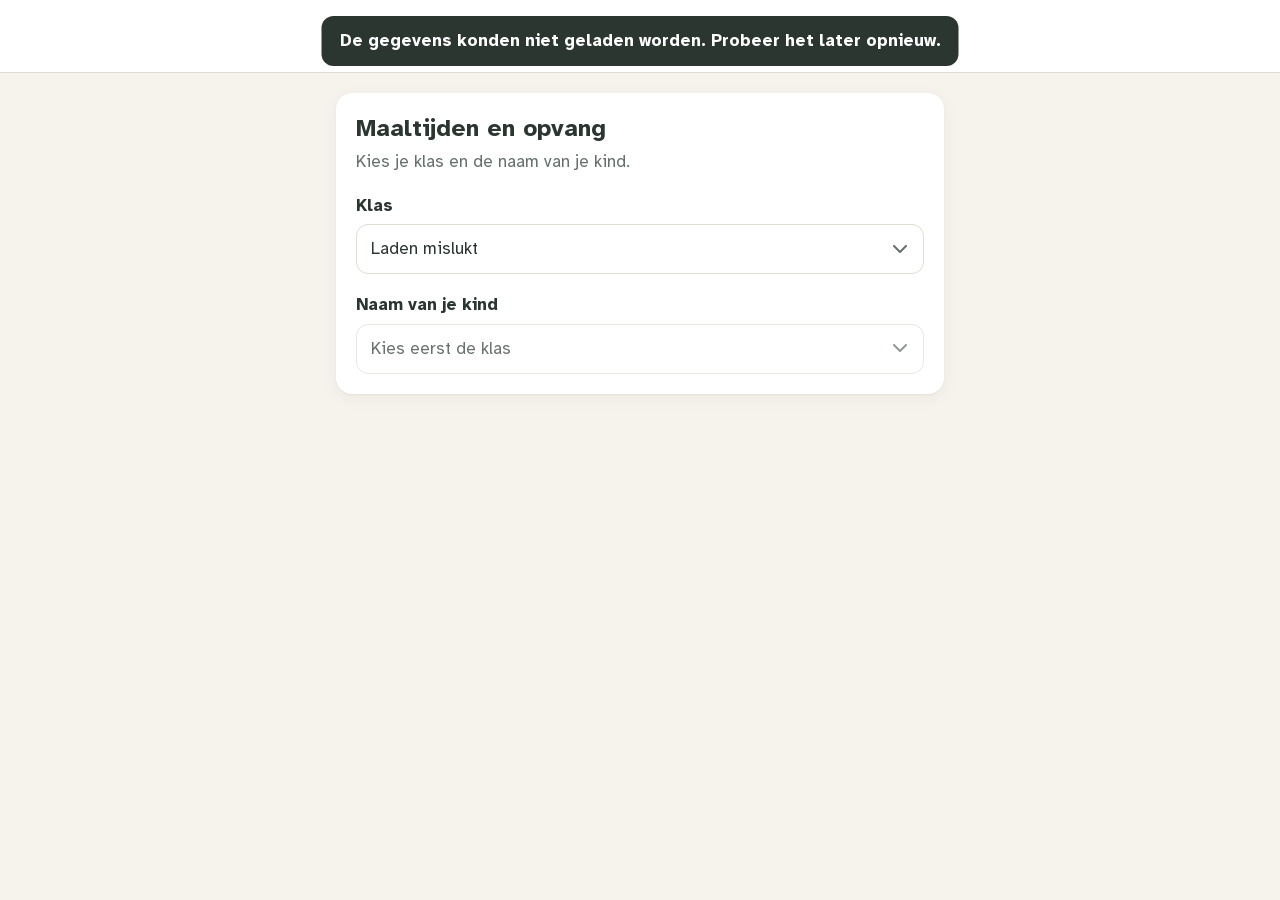
==== index.html @ b8427800 "Uitleg onder de achternaamcontrole: waarom ouders de achternaam opnieuw typen Co-Authored-By: Claude" ====
<!doctype html>
<html lang="nl-BE">
<head>
  <meta charset="utf-8">
  <meta name="viewport" content="width=device-width, initial-scale=1, viewport-fit=cover">
  <meta name="robots" content="noindex, nofollow">
  <meta name="theme-color" content="#ffffff">
  <title>Konijnenklas: maaltijden en opvang</title>
  <link rel="icon" href="img/konijn.svg" type="image/svg+xml">
  <link rel="apple-touch-icon" href="img/icoon-180.png">
  <link rel="preload" href="fonts/atkinson-400.woff2" as="font" type="font/woff2" crossorigin>
  <link rel="preload" href="fonts/atkinson-700.woff2" as="font" type="font/woff2" crossorigin>
  <link rel="stylesheet" href="css/stijl.css">
  <script src="js/vendor/supabase.js" defer></script>
  <script type="module" src="js/ouder.js"></script>
</head>
<body>
  <div class="demo-band" id="demoBand" hidden>Demo: niets wordt echt verstuurd</div>
  <header class="kop">
    <div class="kop-binnen">
      <img class="logo" src="img/konijn.svg" alt="">
      <div>
        <div class="kop-titel" id="klasTitel">Konijnenklas</div>
        <div class="kop-sub" id="schoolTitel">Maaltijden en opvang</div>
      </div>
    </div>
  </header>

  <main class="inhoud">
    <section class="kaart start" id="start">
      <h1>Maaltijden en opvang</h1>
      <p class="uitleg">Kies je klas en de naam van je kind.</p>

      <label for="klas">Klas</label>
      <select id="klas"><option value="">Even geduld…</option></select>

      <label for="kind">Naam van je kind</label>
      <select id="kind" disabled><option value="">Kies eerst de klas</option></select>

      <form id="controle" hidden>
        <label for="achternaam">Typ ter controle de achternaam van je kind</label>
        <p class="hulp" id="achternaamHulp">Zo zijn we zeker dat niemand per vergissing voor een ander kind invult. Hoofdletters maken niet uit.</p>
        <input type="text" id="achternaam" aria-describedby="achternaamHulp" autocomplete="off" autocapitalize="words" spellcheck="false" enterkeyhint="go">
        <p class="fout" id="startFout" role="alert"></p>
        <button class="knop hoofd breed" type="submit" id="verder">Verder</button>
      </form>
    </section>

    <section id="werk" hidden>
      <div class="kind-balk">
        <div>
          <div class="klein">Je vult in voor</div>
          <h1 id="kindNaam"></h1>
        </div>
        <button class="link" type="button" id="anderKind">Ander kind</button>
      </div>

      <div class="tabs" role="tablist">
        <button class="tab" role="tab" id="tabMaaltijden" aria-controls="paneelMaaltijden" aria-selected="true">Maaltijden</button>
        <button class="tab" role="tab" id="tabOpvang" aria-controls="paneelOpvang" aria-selected="false">Opvang</button>
      </div>

      <div class="paneel" id="paneelMaaltijden" role="tabpanel" aria-labelledby="tabMaaltijden"></div>
      <div class="paneel" id="paneelOpvang" role="tabpanel" aria-labelledby="tabOpvang" hidden></div>
    </section>
  </main>

  <dialog id="bevestig">
    <form method="dialog">
      <h2 id="bevestigTitel"></h2>
      <div id="bevestigTekst"></div>
      <div class="dialoog-knoppen">
        <button class="knop" value="nee">Annuleren</button>
        <button class="knop hoofd" value="ja">Versturen</button>
      </div>
    </form>
  </dialog>
  <div class="toast" id="toast" role="status" aria-live="polite"></div>
</body>
</html>
---- css/stijl.css ----
/* Konijnenklas: gedeelde stijl voor de ouder- en de leerkrachtensite. Mobiel eerst. */

@font-face {
  font-family: 'Atkinson Hyperlegible';
  src: url('../fonts/atkinson-400.woff2') format('woff2');
  font-weight: 400;
  font-display: swap;
}
@font-face {
  font-family: 'Atkinson Hyperlegible';
  src: url('../fonts/atkinson-700.woff2') format('woff2');
  font-weight: 700;
  font-display: swap;
}

:root {
  color-scheme: light;
  --achtergrond: #f6f3ed;
  --kaart: #ffffff;
  --tekst: #2c3631;
  --zacht: #66706a;
  --lijn: #e2ddd3;
  --accent: #557a63;
  --accent-donker: #3f5f4b;
  --accent-zacht: #e4ece5;
  --uit: #efece6;
  --uit-tekst: #b6b0a6;
  --warm: #c4825a;
  --warm-zacht: #f6e7dd;
  --warm-tekst: #7a4a2c;
  --vegi: #6f9152;
  --vegi-zacht: #e6eedd;
  --vegi-tekst: #44602f;
  --boter: #b8963f;
  --boter-zacht: #f4ecd4;
  --boter-tekst: #6e5719;
  --maan: #5f6b9c;
  --fout: #a8473b;
  --straal: 16px;
  --schaduw: 0 1px 2px rgba(44, 54, 49, .06), 0 4px 16px rgba(44, 54, 49, .05);
}

* { box-sizing: border-box; }
html { -webkit-text-size-adjust: 100%; }
body {
  margin: 0;
  background: var(--achtergrond);
  color: var(--tekst);
  font: 17px/1.5 'Atkinson Hyperlegible', system-ui, -apple-system, sans-serif;
  -webkit-font-smoothing: antialiased;
}
[hidden] { display: none !important; }
h1, h2, h3 { line-height: 1.25; margin: 0; }
h1 { font-size: 24px; }
h2 { font-size: 19px; }
p { margin: 0; }
button, input, select { font: inherit; color: inherit; }

/* Kop */
.kop { background: var(--kaart); border-bottom: 1px solid var(--lijn); }
.kop-binnen {
  max-width: 640px; margin: 0 auto; padding: 12px 16px;
  display: flex; align-items: center; gap: 12px;
}
.logo { width: 40px; height: 40px; color: var(--accent); flex: none; }
.kop-titel { font-weight: 700; font-size: 18px; }
.kop-sub { color: var(--zacht); font-size: 14px; }
.kop-rechts { margin-left: auto; }

.inhoud { max-width: 640px; margin: 0 auto; padding: 20px 16px 32px; }
.kaart {
  background: var(--kaart); border-radius: var(--straal); box-shadow: var(--schaduw);
  padding: 20px;
}
.kaart + .kaart { margin-top: 16px; }
.uitleg { color: var(--zacht); margin-top: 6px; }
.klein { color: var(--zacht); font-size: 14px; }

/* Formulieren */
label { display: block; font-weight: 700; margin: 18px 0 6px; }
input[type=text], input[type=password], input[type=date], select {
  width: 100%; min-height: 50px; padding: 10px 14px;
  border: 1.5px solid var(--lijn); border-radius: 12px; background: var(--kaart);
  font-size: 17px;
}
select {
  appearance: none;
  background-image: url("data:image/svg+xml,%3Csvg xmlns='http://www.w3.org/2000/svg' width='14' height='9' fill='none' stroke='%2366706a' stroke-width='2' stroke-linecap='round' stroke-linejoin='round'%3E%3Cpath d='M1 1l6 6 6-6'/%3E%3C/svg%3E");
  background-repeat: no-repeat; background-position: right 16px center; padding-right: 40px;
}
input:focus-visible, select:focus-visible, button:focus-visible {
  outline: 3px solid color-mix(in srgb, var(--accent) 45%, transparent); outline-offset: 2px;
}
.hulp { color: var(--zacht); font-size: 15px; margin: -2px 0 8px; }
.fout { color: var(--fout); font-weight: 700; margin-top: 10px; min-height: 0; }
.fout:empty { display: none; }

.knop {
  display: inline-flex; align-items: center; justify-content: center; gap: 8px;
  min-height: 50px; padding: 10px 18px; border-radius: 12px; cursor: pointer;
  border: 1.5px solid var(--lijn); background: var(--kaart); font-weight: 700;
  text-align: center;
}
.knop.hoofd { background: var(--accent); border-color: var(--accent); color: #fff; }
.knop.hoofd:active { background: var(--accent-donker); }
.knop.breed { width: 100%; }
.knop:disabled { opacity: .45; cursor: default; }
.knop.klein-knop { min-height: 40px; padding: 6px 12px; font-size: 15px; border-radius: 10px; }
.link {
  background: none; border: 0; padding: 4px 0; cursor: pointer;
  color: var(--accent-donker); font-weight: 700; text-decoration: underline; text-underline-offset: 3px;
}
.start .knop.hoofd { margin-top: 20px; }

/* Kind en tabbladen */
.kind-balk { display: flex; align-items: flex-end; justify-content: space-between; gap: 12px; margin-bottom: 16px; }
.tabs {
  display: grid; grid-template-columns: 1fr 1fr; gap: 4px; padding: 4px;
  background: var(--uit); border-radius: 14px; margin-bottom: 16px;
}
.tab {
  min-height: 46px; border: 0; border-radius: 11px; background: transparent; cursor: pointer;
  font-weight: 700; color: var(--zacht);
}
.tab[aria-selected=true] { background: var(--kaart); color: var(--tekst); box-shadow: var(--schaduw); }

/* Maandkiezer */
.maanden {
  display: flex; gap: 6px; overflow-x: auto; padding: 2px 2px 8px; margin: 0 -2px;
  scrollbar-width: none;
}
.maanden::-webkit-scrollbar { display: none; }
.maand {
  flex: none; min-width: 54px; min-height: 52px; padding: 4px 8px; border-radius: 12px; cursor: pointer;
  border: 1.5px solid var(--lijn); background: var(--kaart); line-height: 1.1;
  display: flex; flex-direction: column; align-items: center; justify-content: center; gap: 3px;
}
.maand b { font-size: 15px; }
.maand small { font-size: 11px; color: var(--zacht); }
.maand.actief { border-color: var(--accent); background: var(--accent-zacht); }
.maand.vast b { color: var(--uit-tekst); }
.maand-stip { width: 6px; height: 6px; border-radius: 50%; background: transparent; }
.maand.gewijzigd .maand-stip { background: var(--warm); }
.maand.ingevuld .maand-stip { background: var(--accent); }

.maand-kop { margin: 14px 0 4px; }
.maand-kop .status { margin-top: 2px; }
.maand-kop h2 { text-transform: capitalize; }
.status { font-size: 15px; color: var(--zacht); }
.status.slot { color: var(--fout); font-weight: 700; }

/* Opties boven de kalender */
.opties { margin: 14px 0 16px; padding: 14px; border-radius: 14px; background: var(--achtergrond); }
.segment {
  display: grid; grid-auto-flow: column; grid-auto-columns: 1fr; gap: 4px; padding: 4px;
  border-radius: 12px; background: var(--uit); margin-bottom: 12px;
}
.segment button {
  min-height: 40px; border: 0; border-radius: 9px; background: transparent; cursor: pointer;
  font-size: 15px; font-weight: 700; color: var(--zacht); padding: 4px 6px;
}
.segment button[aria-pressed=true] { background: var(--kaart); color: var(--tekst); box-shadow: var(--schaduw); }
.opties-uitleg { font-size: 15px; color: var(--zacht); margin-bottom: 10px; }
.keuzes { display: grid; grid-template-columns: 1fr 1fr; gap: 8px; }
.keuze {
  min-height: 48px; padding: 6px 10px; border-radius: 12px; cursor: pointer; text-align: left;
  border: 1.5px solid var(--lijn); background: var(--kaart); font-size: 15px; font-weight: 700;
  display: flex; align-items: center; gap: 8px;
}
.keuze:disabled { opacity: .45; cursor: default; }
.bol {
  flex: none; position: relative; width: 22px; height: 22px; border-radius: 50%;
  display: grid; place-items: center; font-size: 11px; font-weight: 700; border: 1.5px solid;
}
.bol.m-warm { background: var(--warm-zacht); border-color: var(--warm); color: var(--warm-tekst); }
.bol.m-vegi { background: var(--vegi-zacht); border-color: var(--vegi); color: var(--vegi-tekst); }
.bol.m-boterhammen { background: var(--boter-zacht); border-color: var(--boter); color: var(--boter-tekst); }
.bol .dag-maan { width: 13px; height: 13px; top: -5px; left: -6px; }
.bol .dag-maan svg { width: 9px; height: 9px; }
.vaste-dagen { display: grid; gap: 8px; margin-bottom: 12px; }
.vaste-dag { display: grid; grid-template-columns: 96px 1fr; align-items: center; gap: 10px; }
.vaste-dag span { font-weight: 700; }
.vaste-dag select { min-height: 44px; font-size: 15px; }
.opties-rij { display: flex; flex-wrap: wrap; gap: 8px; margin-top: 10px; }
.opties-rij .knop { flex: 1 1 auto; }
.weekdagen { display: flex; flex-wrap: wrap; gap: 8px; margin-bottom: 4px; }
.vinkje {
  display: inline-flex; align-items: center; gap: 8px; margin: 0; padding: 8px 12px; min-height: 44px;
  border: 1.5px solid var(--lijn); border-radius: 12px; background: var(--kaart); font-weight: 700; cursor: pointer;
}
.vinkje input { width: 20px; height: 20px; accent-color: var(--accent); margin: 0; }
.weken { display: grid; gap: 8px; }
.week {
  display: flex; align-items: center; justify-content: space-between; gap: 8px;
  min-height: 48px; padding: 6px 12px; border-radius: 12px; cursor: pointer;
  border: 1.5px solid var(--lijn); background: var(--kaart); font-weight: 700; text-align: left;
}
.week.aan { border-color: var(--accent); background: var(--accent-zacht); }
.week small { color: var(--zacht); font-weight: 400; font-size: 14px; }

/* Kalender */
.kalender { display: grid; grid-template-columns: repeat(7, minmax(0, 1fr)); gap: 4px 2px; }
.kalender-kop {
  text-align: center; font-size: 13px; font-weight: 700; color: var(--zacht);
  text-transform: uppercase; letter-spacing: .04em; padding-bottom: 4px;
}
.kalender-kop.weekend { color: var(--uit-tekst); }
.dag {
  appearance: none; border: 0; background: none; padding: 4px 0 0; margin: 0; cursor: pointer;
  display: flex; flex-direction: column; align-items: center; gap: 3px; min-height: 64px;
  -webkit-tap-highlight-color: transparent;
}
.dag-cirkel {
  position: relative; width: 40px; height: 40px; border-radius: 50%;
  display: grid; place-items: center; font-weight: 700; font-size: 16px;
  border: 1.5px solid var(--lijn); background: var(--kaart);
  transition: background-color .12s, border-color .12s;
}
.dag-label { font-size: 11px; line-height: 14px; min-height: 14px; font-weight: 700; color: var(--zacht); }
.dag.uit { cursor: default; }
.dag.uit .dag-cirkel { background: var(--uit); border-color: transparent; color: var(--uit-tekst); }
.dag.vrij .dag-label { color: var(--uit-tekst); }
.dag.m-warm .dag-cirkel { background: var(--warm-zacht); border-color: var(--warm); color: var(--warm-tekst); }
.dag.m-vegi .dag-cirkel { background: var(--vegi-zacht); border-color: var(--vegi); color: var(--vegi-tekst); }
.dag.m-boterhammen .dag-cirkel { background: var(--boter-zacht); border-color: var(--boter); color: var(--boter-tekst); }
.dag.m-warm .dag-label { color: var(--warm-tekst); }
.dag.m-vegi .dag-label { color: var(--vegi-tekst); }
.dag.m-boterhammen .dag-label { color: var(--boter-tekst); }
.dag.o-aan .dag-cirkel { background: var(--accent); border-color: var(--accent); color: #fff; }
.dag.o-aan .dag-label { color: var(--accent-donker); }
.dag.uit:is(.m-warm, .m-vegi, .m-boterhammen, .o-aan) .dag-cirkel { opacity: .5; }
.dag.vandaag .dag-cirkel { box-shadow: 0 0 0 2px var(--kaart), 0 0 0 4px var(--tekst); }
.dag.vandaag .dag-label { color: var(--tekst); }
.dag.gekozen .dag-cirkel { outline: 3px solid var(--accent-donker); outline-offset: 2px; }
.dag.gekozen .dag-cirkel::after {
  content: ''; position: absolute; right: -6px; bottom: -6px; width: 17px; height: 17px; border-radius: 50%;
  background: var(--accent-donker) url("data:image/svg+xml,%3Csvg xmlns='http://www.w3.org/2000/svg' viewBox='0 0 12 12' fill='none' stroke='white' stroke-width='2' stroke-linecap='round' stroke-linejoin='round'%3E%3Cpath d='M2.5 6.2l2.3 2.3 4.7-4.9'/%3E%3C/svg%3E") center / 11px no-repeat;
}
.dag-maan {
  position: absolute; top: -6px; left: -6px; width: 18px; height: 18px; border-radius: 50%;
  display: grid; place-items: center; background: var(--kaart); color: var(--maan);
  box-shadow: 0 0 0 1.5px var(--lijn);
}
.dag-maan svg { width: 12px; height: 12px; display: block; }
.paneel.vast .kalender { filter: grayscale(.4); }

.legende {
  display: flex; flex-wrap: wrap; gap: 8px 16px; margin-top: 16px; font-size: 14px; color: var(--zacht);
}
.legende span { display: inline-flex; align-items: center; gap: 6px; }
.legende .bol { width: 18px; height: 18px; font-size: 10px; }
.legende .legende-maan { border: 0; }
.legende .legende-maan .dag-maan { position: static; width: 18px; height: 18px; }
.legende .bol.uit { background: var(--uit); border-color: transparent; }
.legende .bol.o-aan { background: var(--accent); border-color: var(--accent); }
.vrije-lijst { margin: 12px 0 0; padding: 0; list-style: none; font-size: 14px; color: var(--zacht); }
.vrije-lijst li + li { margin-top: 2px; }

/* Verstuurbalk */
.verstuur-balk {
  position: sticky; bottom: 0; z-index: 5; margin: 20px -16px 0;
  padding: 14px 16px calc(14px + env(safe-area-inset-bottom));
  background: color-mix(in srgb, var(--achtergrond) 94%, transparent);
  backdrop-filter: blur(8px); -webkit-backdrop-filter: blur(8px);
  border-top: 1px solid var(--lijn);
}
.verstuur-status { font-size: 14px; color: var(--zacht); margin-bottom: 8px; text-align: center; }
.verstuur-status.open { color: var(--warm-tekst); font-weight: 700; }

/* Dialoog en toast */
dialog {
  border: 0; border-radius: 20px; padding: 24px; width: min(440px, calc(100vw - 32px));
  box-shadow: 0 20px 60px rgba(0, 0, 0, .2); color: var(--tekst);
}
dialog::backdrop { background: rgba(44, 54, 49, .45); }
dialog h2 { margin-bottom: 12px; }
dialog p + p, dialog ul + p { margin-top: 10px; }
dialog ul { margin: 10px 0 0; padding-left: 20px; }
.dialoog-knoppen { display: grid; grid-template-columns: 1fr 1fr; gap: 10px; margin-top: 22px; }

.toast {
  position: fixed; left: 50%; top: calc(16px + env(safe-area-inset-top)); z-index: 20;
  transform: translate(-50%, -20px); opacity: 0; pointer-events: none;
  background: var(--tekst); color: #fff; padding: 12px 18px; border-radius: 12px; font-weight: 700;
  width: max-content; max-width: calc(100vw - 32px); text-align: center;
  transition: opacity .2s, transform .2s;
}
.toast.zichtbaar { opacity: 1; transform: translate(-50%, 0); }

.laden { color: var(--zacht); text-align: center; padding: 32px 0; }
.demo-band {
  background: var(--boter-zacht); color: var(--boter-tekst); font-size: 14px; font-weight: 700;
  text-align: center; padding: 6px 16px;
}

/* Leerkracht */
.nav {
  display: flex; gap: 4px; overflow-x: auto; padding: 4px; margin-bottom: 16px;
  background: var(--uit); border-radius: 14px; scrollbar-width: none;
}
.nav::-webkit-scrollbar { display: none; }
.nav .tab { flex: 1 1 auto; padding: 0 8px; font-size: 14px; white-space: nowrap; }
@media (min-width: 420px) { .nav .tab { font-size: 16px; padding: 0 12px; } }
.lijst { list-style: none; margin: 0; padding: 0; }
.lijst li { border-top: 1px solid var(--lijn); }
.lijst li:first-child { border-top: 0; }
.rij {
  width: 100%; display: flex; align-items: center; justify-content: space-between; gap: 12px;
  min-height: 56px; padding: 8px 0; background: none; border: 0; text-align: left; cursor: pointer;
}
.rij b { display: block; }
.rij small { color: var(--zacht); font-size: 14px; }
.rij-pijl { color: var(--zacht); flex: none; }
.zoek { margin-bottom: 8px; }
.formulier-rij { display: grid; grid-template-columns: 1fr 1fr; gap: 10px; }
.formulier-rij label { margin-top: 12px; }
.inzending { padding: 10px 0; border-top: 1px solid var(--lijn); }
.inzending:first-child { border-top: 0; }
.inzending small { display: block; color: var(--zacht); font-size: 13px; }
.label-soort {
  display: inline-block; font-size: 12px; font-weight: 700; border-radius: 6px; padding: 1px 6px; margin-right: 6px;
  background: var(--accent-zacht); color: var(--accent-donker);
}
.label-soort.maaltijden { background: var(--warm-zacht); color: var(--warm-tekst); }
.terug { margin-bottom: 12px; }
.fiche-kalenders { display: grid; gap: 24px; margin-top: 12px; }
.fiche-kalenders h3 { margin-bottom: 10px; font-size: 17px; }
.vrije-dag { display: flex; align-items: center; justify-content: space-between; gap: 12px; padding: 8px 0; border-top: 1px solid var(--lijn); }
.vrije-dag:first-child { border-top: 0; }
.vrije-dag small { display: block; color: var(--zacht); font-size: 14px; }
.officieel { color: var(--zacht); font-size: 13px; }

@media (min-width: 520px) {
  .dag-cirkel { width: 46px; height: 46px; font-size: 17px; }
  .dag { min-height: 72px; }
  .keuzes { grid-template-columns: 1fr 1fr 1fr; }
}
@media (prefers-reduced-motion: reduce) {
  * { transition: none !important; }
}
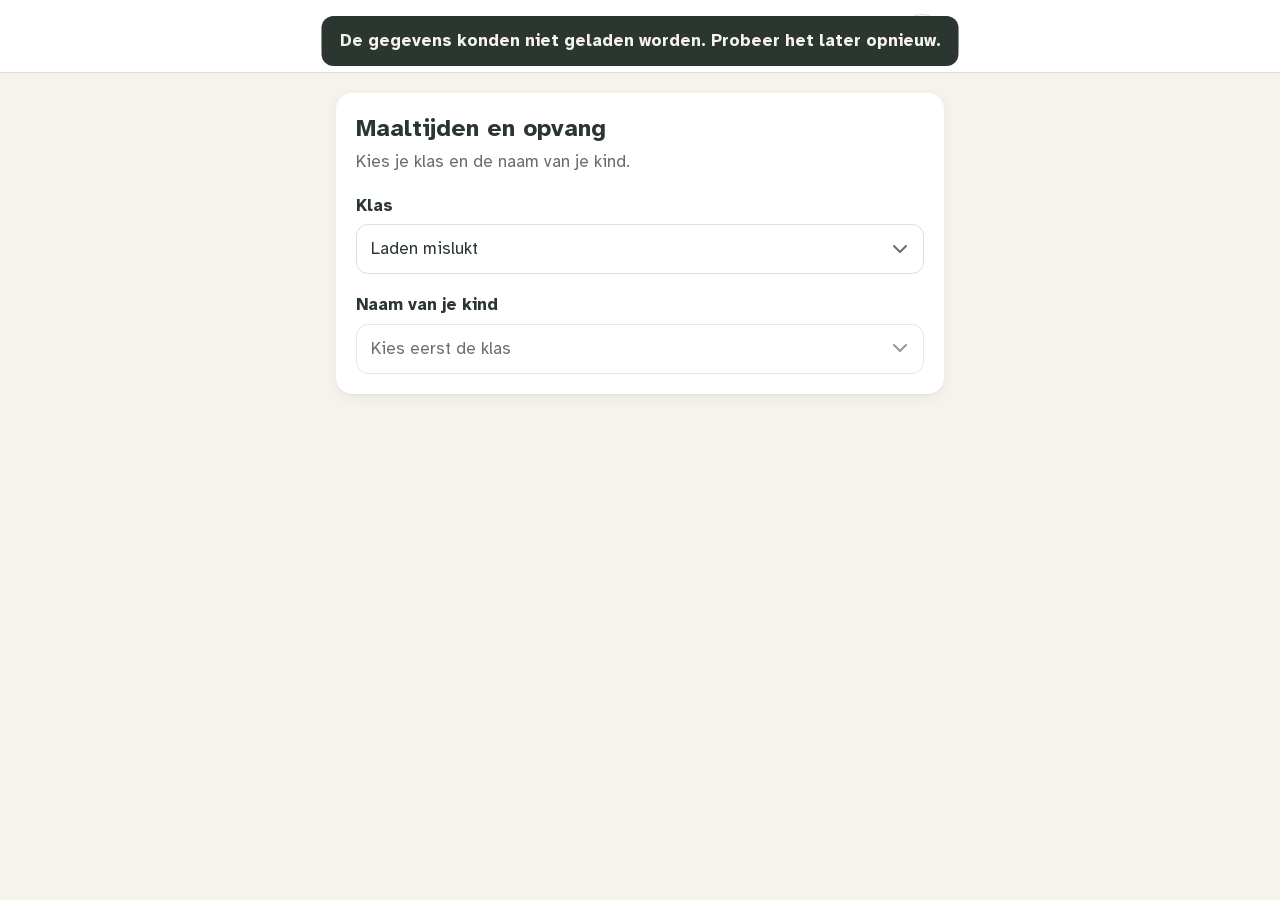
==== commit 91e57f19: "Lichte en donkere modus, bewaard in een cookie op het toestel Knop rechtsboven op de ouder- en leerk" ====
--- a/index.html
+++ b/index.html
@@ -10,6 +10,7 @@
   <link rel="apple-touch-icon" href="img/icoon-180.png">
   <link rel="preload" href="fonts/atkinson-400.woff2" as="font" type="font/woff2" crossorigin>
   <link rel="preload" href="fonts/atkinson-700.woff2" as="font" type="font/woff2" crossorigin>
+  <script>document.documentElement.dataset.thema = /(?:^|; )thema=donker/.test(document.cookie) ? 'donker' : 'licht';</script>
   <link rel="stylesheet" href="css/stijl.css">
   <script src="js/vendor/supabase.js" defer></script>
   <script type="module" src="js/ouder.js"></script>
@@ -23,6 +24,7 @@
         <div class="kop-titel" id="klasTitel">Konijnenklas</div>
         <div class="kop-sub" id="schoolTitel">Maaltijden en opvang</div>
       </div>
+      <div class="kop-rechts"><button class="thema-knop" type="button" id="themaKnop"></button></div>
     </div>
   </header>
 
--- a/css/stijl.css
+++ b/css/stijl.css
@@ -40,6 +40,37 @@
   --schaduw: 0 1px 2px rgba(44, 54, 49, .06), 0 4px 16px rgba(44, 54, 49, .05);
 }
 
+/* Donkere modus: dezelfde rustige kleuren, gedempt */
+:root[data-thema=donker] {
+  color-scheme: dark;
+  --achtergrond: #161b19;
+  --kaart: #20272a;
+  --tekst: #e5e9e6;
+  --zacht: #9ba59f;
+  --lijn: #353e3b;
+  --accent: #4f7a5e;
+  --accent-donker: #9cc4a9;
+  --accent-zacht: #24382c;
+  --uit: #262d2c;
+  --uit-tekst: #5b6561;
+  --warm: #c98f68;
+  --warm-zacht: #3a2a21;
+  --warm-tekst: #f0c6a8;
+  --vegi: #86a768;
+  --vegi-zacht: #253120;
+  --vegi-tekst: #c6dcb0;
+  --boter: #c7a654;
+  --boter-zacht: #352e1a;
+  --boter-tekst: #ebd89f;
+  --maan: #a3aee0;
+  --fout: #e48f82;
+  --schaduw: 0 1px 2px rgba(0, 0, 0, .3), 0 4px 16px rgba(0, 0, 0, .2);
+}
+:root[data-thema=donker] .dag.gekozen .dag-cirkel::after { background-color: #3f6b4f; }
+:root[data-thema=donker] select {
+  background-image: url("data:image/svg+xml,%3Csvg xmlns='http://www.w3.org/2000/svg' width='14' height='9' fill='none' stroke='%239ba59f' stroke-width='2' stroke-linecap='round' stroke-linejoin='round'%3E%3Cpath d='M1 1l6 6 6-6'/%3E%3C/svg%3E");
+}
+
 * { box-sizing: border-box; }
 html { -webkit-text-size-adjust: 100%; }
 body {
@@ -65,7 +96,12 @@
 .logo { width: 40px; height: 40px; color: var(--accent); flex: none; }
 .kop-titel { font-weight: 700; font-size: 18px; }
 .kop-sub { color: var(--zacht); font-size: 14px; }
-.kop-rechts { margin-left: auto; }
+.kop-rechts { margin-left: auto; display: flex; align-items: center; gap: 14px; }
+.thema-knop {
+  width: 44px; height: 44px; border-radius: 50%; border: 1.5px solid var(--lijn); background: var(--kaart);
+  color: var(--zacht); display: grid; place-items: center; cursor: pointer; padding: 0; flex: none;
+}
+.thema-knop svg { width: 20px; height: 20px; }
 
 .inhoud { max-width: 640px; margin: 0 auto; padding: 20px 16px 32px; }
 .kaart {
@@ -270,7 +306,7 @@
 /* Dialoog en toast */
 dialog {
   border: 0; border-radius: 20px; padding: 24px; width: min(440px, calc(100vw - 32px));
-  box-shadow: 0 20px 60px rgba(0, 0, 0, .2); color: var(--tekst);
+  box-shadow: 0 20px 60px rgba(0, 0, 0, .2); color: var(--tekst); background: var(--kaart);
 }
 dialog::backdrop { background: rgba(44, 54, 49, .45); }
 dialog h2 { margin-bottom: 12px; }
@@ -281,7 +317,7 @@
 .toast {
   position: fixed; left: 50%; top: calc(16px + env(safe-area-inset-top)); z-index: 20;
   transform: translate(-50%, -20px); opacity: 0; pointer-events: none;
-  background: var(--tekst); color: #fff; padding: 12px 18px; border-radius: 12px; font-weight: 700;
+  background: var(--tekst); color: var(--achtergrond); padding: 12px 18px; border-radius: 12px; font-weight: 700;
   width: max-content; max-width: calc(100vw - 32px); text-align: center;
   transition: opacity .2s, transform .2s;
 }
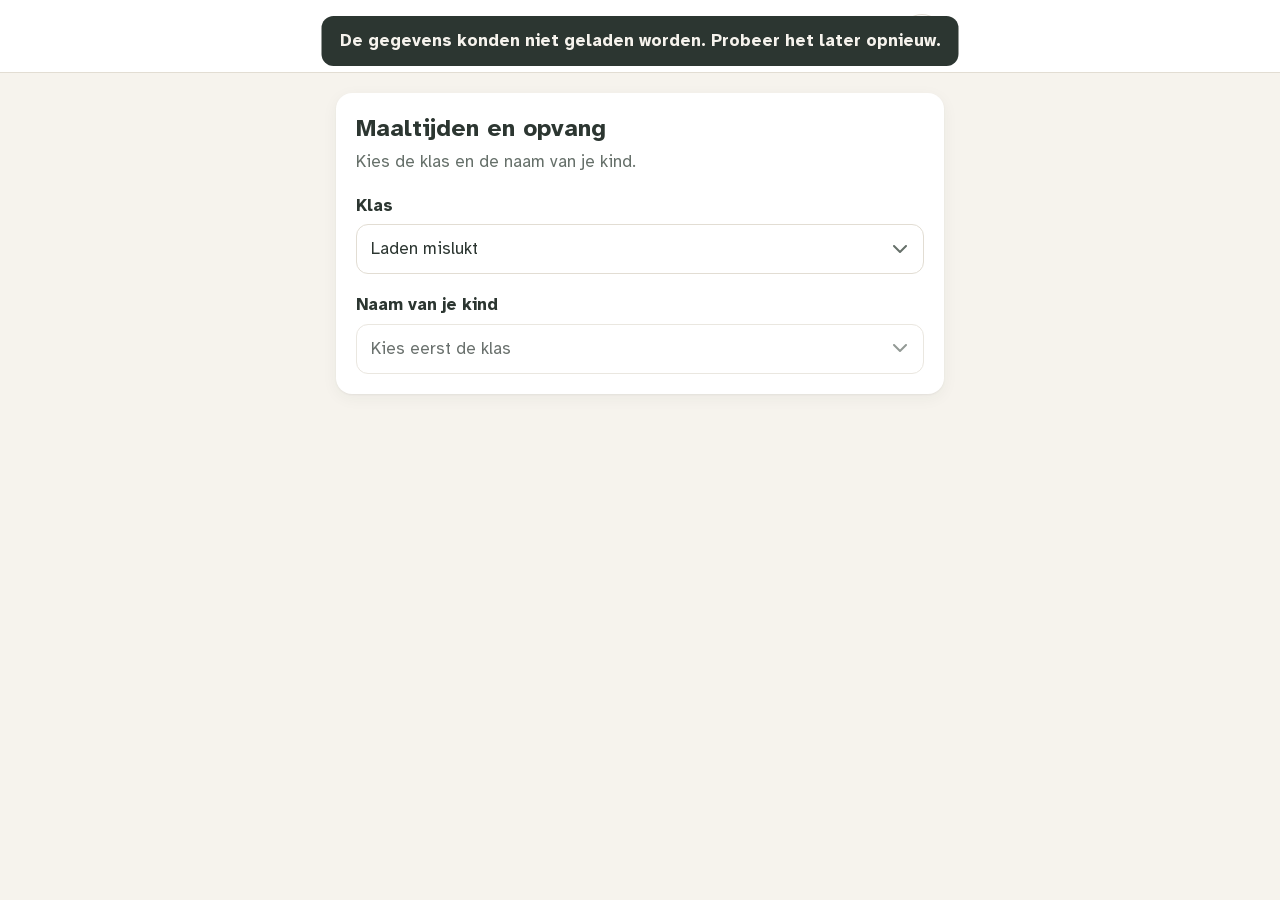
==== commit 35f7d935: "Rood bolletje robuuster, status op het meldingenscherm; tekst startscherm Het bolletje wordt nu alti" ====
--- a/index.html
+++ b/index.html
@@ -31,7 +31,7 @@
   <main class="inhoud">
     <section class="kaart start" id="start">
       <h1>Maaltijden en opvang</h1>
-      <p class="uitleg">Kies je klas en de naam van je kind.</p>
+      <p class="uitleg">Kies de klas en de naam van je kind.</p>
 
       <label for="klas">Klas</label>
       <select id="klas"><option value="">Even geduld…</option></select>
@@ -41,7 +41,7 @@
 
       <form id="controle" hidden>
         <label for="achternaam">Typ ter controle de achternaam van je kind</label>
-        <p class="hulp" id="achternaamHulp">Zo zijn we zeker dat niemand per vergissing voor een ander kind invult. Hoofdletters maken niet uit.</p>
+        <p class="hulp" id="achternaamHulp">Zo zijn we zeker dat niemand per vergissing voor een ander kind invult.</p>
         <input type="text" id="achternaam" aria-describedby="achternaamHulp" autocomplete="off" autocapitalize="words" spellcheck="false" enterkeyhint="go">
         <p class="fout" id="startFout" role="alert"></p>
         <button class="knop hoofd breed" type="submit" id="verder">Verder</button>
--- a/css/stijl.css
+++ b/css/stijl.css
@@ -127,7 +127,7 @@
 input:focus-visible, select:focus-visible, button:focus-visible {
   outline: 3px solid color-mix(in srgb, var(--accent) 45%, transparent); outline-offset: 2px;
 }
-.hulp { color: var(--zacht); font-size: 15px; margin: -2px 0 8px; }
+.hulp { color: var(--zacht); font-size: 13px; line-height: 1.4; margin: -2px 0 8px; }
 .fout { color: var(--fout); font-weight: 700; margin-top: 10px; min-height: 0; }
 .fout:empty { display: none; }
 
@@ -206,7 +206,7 @@
 .keuze:disabled { opacity: .45; cursor: default; }
 .bol {
   flex: none; position: relative; width: 22px; height: 22px; border-radius: 50%;
-  display: grid; place-items: center; font-size: 11px; font-weight: 700; border: 1.5px solid;
+  display: grid; place-items: center; font-size: 11px; font-weight: 700; line-height: 1; border: 1.5px solid;
 }
 .bol.m-warm { background: var(--warm-zacht); border-color: var(--warm); color: var(--warm-tekst); }
 .bol.m-vegi { background: var(--vegi-zacht); border-color: var(--vegi); color: var(--vegi-tekst); }
@@ -283,7 +283,7 @@
 .legende {
   display: flex; flex-wrap: wrap; gap: 8px 16px; margin-top: 16px; font-size: 14px; color: var(--zacht);
 }
-.legende span { display: inline-flex; align-items: center; gap: 6px; }
+.legende > span { display: inline-flex; align-items: center; gap: 6px; }
 .legende .bol { width: 18px; height: 18px; font-size: 10px; }
 .legende .legende-maan { border: 0; }
 .legende .legende-maan .dag-maan { position: static; width: 18px; height: 18px; }
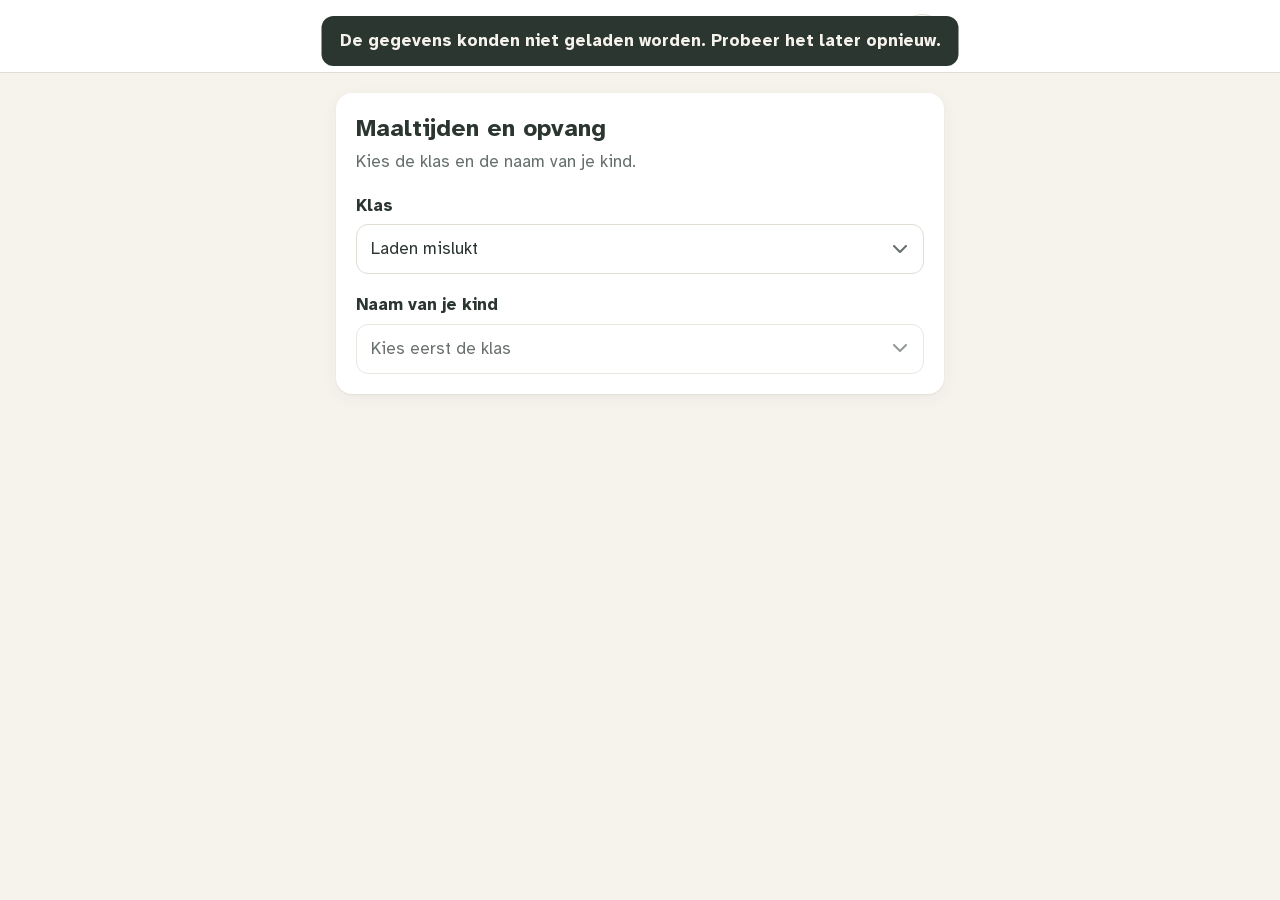
==== commit 6637477b: "Ouderpagina compacter op een smartphone Maaltijdkeuzes in een rooster (warm, vegi, boterhammen; zond" ====
--- a/index.html
+++ b/index.html
@@ -50,10 +50,7 @@
 
     <section id="werk" hidden>
       <div class="kind-balk">
-        <div>
-          <div class="klein">Je vult in voor</div>
-          <h1 id="kindNaam"></h1>
-        </div>
+        <p class="kind-naam"><span class="klein">Voor</span> <b id="kindNaam"></b></p>
         <button class="link" type="button" id="anderKind">Ander kind</button>
       </div>
 
--- a/css/stijl.css
+++ b/css/stijl.css
@@ -36,6 +36,8 @@
   --boter-tekst: #6e5719;
   --maan: #5f6b9c;
   --fout: #a8473b;
+  --rood: #c2453a;
+  --blauw: #3d6db5;
   --straal: 16px;
   --schaduw: 0 1px 2px rgba(44, 54, 49, .06), 0 4px 16px rgba(44, 54, 49, .05);
 }
@@ -64,6 +66,8 @@
   --boter-tekst: #ebd89f;
   --maan: #a3aee0;
   --fout: #e48f82;
+  --rood: #c9564b;
+  --blauw: #4a7bc4;
   --schaduw: 0 1px 2px rgba(0, 0, 0, .3), 0 4px 16px rgba(0, 0, 0, .2);
 }
 :root[data-thema=donker] .dag.gekozen .dag-cirkel::after { background-color: #3f6b4f; }
@@ -347,6 +351,17 @@
 .rij b { display: block; }
 .rij small { color: var(--zacht); font-size: 14px; }
 .rij-pijl { color: var(--zacht); flex: none; }
+.rij-rechts { display: flex; align-items: center; gap: 6px; flex: none; }
+.nieuw-bol {
+  width: 26px; height: 26px; border-radius: 50%; display: grid; place-items: center;
+  color: #fff; font-size: 13px; font-weight: 700; line-height: 1;
+}
+.nieuw-bol.maaltijden { background: var(--rood); }
+.nieuw-bol.opvang { background: var(--blauw); }
+.label-nieuw {
+  display: inline-block; margin-left: 6px; font-size: 12px; font-weight: 700; border-radius: 6px; padding: 1px 6px;
+  background: var(--rood); color: #fff;
+}
 .zoek { margin-bottom: 8px; }
 .formulier-rij { display: grid; grid-template-columns: 1fr 1fr; gap: 10px; }
 .formulier-rij label { margin-top: 12px; }
@@ -374,3 +389,73 @@
 @media (prefers-reduced-motion: reduce) {
   * { transition: none !important; }
 }
+
+/* Ouderpagina compact op een smartphone: de kalender moet zonder scrollen in beeld komen. */
+.kind-balk { align-items: center; margin-bottom: 10px; }
+.kind-naam { font-size: 18px; min-width: 0; overflow: hidden; text-overflow: ellipsis; white-space: nowrap; }
+.kind-naam .klein { font-size: 14px; }
+.verstuur-balk { position: static; }
+.verstuur-balk.plakt { position: sticky; }
+
+@media (max-width: 519px) {
+  .kop-binnen { padding: 8px 16px; gap: 10px; }
+  .logo { width: 32px; height: 32px; }
+  .kop-titel { font-size: 17px; line-height: 1.2; }
+  .kop-sub { font-size: 13px; line-height: 1.2; }
+  .thema-knop { width: 38px; height: 38px; }
+  .inhoud { padding-top: 12px; }
+  .kaart { padding: 16px; }
+
+  .tabs { margin-bottom: 10px; padding: 3px; }
+  .tab { min-height: 40px; }
+  .maanden { gap: 5px; padding-bottom: 6px; }
+  .maand { min-width: 46px; min-height: 40px; padding: 2px 6px; gap: 2px; }
+  .maand b { font-size: 14px; }
+  .maand-kop { margin: 6px 0 2px; }
+  .maand-kop h2 { font-size: 17px; }
+  .maand-kop .status { font-size: 13px; margin-top: 0; }
+
+  .opties { margin: 8px 0 10px; padding: 10px; }
+  .segment { margin-bottom: 8px; padding: 3px; }
+  .segment button { min-height: 34px; font-size: 14px; }
+  .opties-uitleg { font-size: 13px; margin-bottom: 8px; }
+  .keuzes { gap: 6px; }
+  .keuze { min-height: 40px; padding: 4px 8px; font-size: 14px; border-radius: 10px; }
+  .vaste-dagen { gap: 6px; margin-bottom: 8px; }
+  .vaste-dag { grid-template-columns: 84px 1fr; }
+  .vaste-dag select { min-height: 38px; padding: 6px 36px 6px 10px; }
+  .vaste-dagen + .knop, .opties .knop.hoofd.breed { min-height: 42px; }
+  .opties-rij { margin-top: 6px; gap: 6px; }
+  .knop.klein-knop { min-height: 36px; }
+  .weken { gap: 6px; }
+  .week { min-height: 40px; }
+  .vinkje { min-height: 38px; padding: 6px 10px; }
+  .opties .knop { min-height: 42px; }
+
+  .kalender { gap: 2px; }
+  .kalender-kop { font-size: 12px; padding-bottom: 2px; }
+  .dag { min-height: 52px; gap: 2px; padding-top: 3px; }
+  .dag-cirkel { width: 36px; height: 36px; font-size: 15px; }
+  .dag-label { font-size: 10px; line-height: 12px; min-height: 12px; }
+  .dag-maan { width: 16px; height: 16px; top: -5px; left: -5px; }
+  .dag-maan svg { width: 11px; height: 11px; }
+
+  .legende { margin-top: 10px; gap: 6px 12px; font-size: 13px; }
+  .vrije-lijst { margin-top: 8px; font-size: 13px; }
+  .verstuur-balk { margin-top: 12px; padding: 10px 16px calc(10px + env(safe-area-inset-bottom)); }
+  .verstuur-status { font-size: 13px; margin-bottom: 6px; }
+  .verstuur-balk .knop { min-height: 46px; }
+}
+
+/* Rooster met maaltijdkeuzes */
+.keuze-matrix { display: grid; grid-template-columns: auto repeat(3, minmax(0, 1fr)); gap: 6px; align-items: center; }
+.matrix-kolom { text-align: center; font-size: 13px; font-weight: 700; color: var(--zacht); }
+.matrix-rij { font-size: 13px; font-weight: 700; color: var(--zacht); line-height: 1.2; max-width: 84px; }
+.keuze-matrix .keuze { justify-content: center; min-height: 44px; padding: 4px; }
+.keuze-matrix .bol { width: 28px; height: 28px; font-size: 13px; }
+.keuze-matrix .bol .dag-maan { width: 16px; height: 16px; top: -6px; left: -7px; }
+.keuze-matrix .bol .dag-maan svg { width: 11px; height: 11px; }
+.uitleg-rij { display: flex; align-items: baseline; gap: 12px; margin-bottom: 8px; }
+.uitleg-rij .opties-uitleg { margin: 0; flex: 1; }
+.klein-link { font-size: 14px; padding: 2px 0; flex: none; }
+.link:disabled { opacity: .4; cursor: default; }
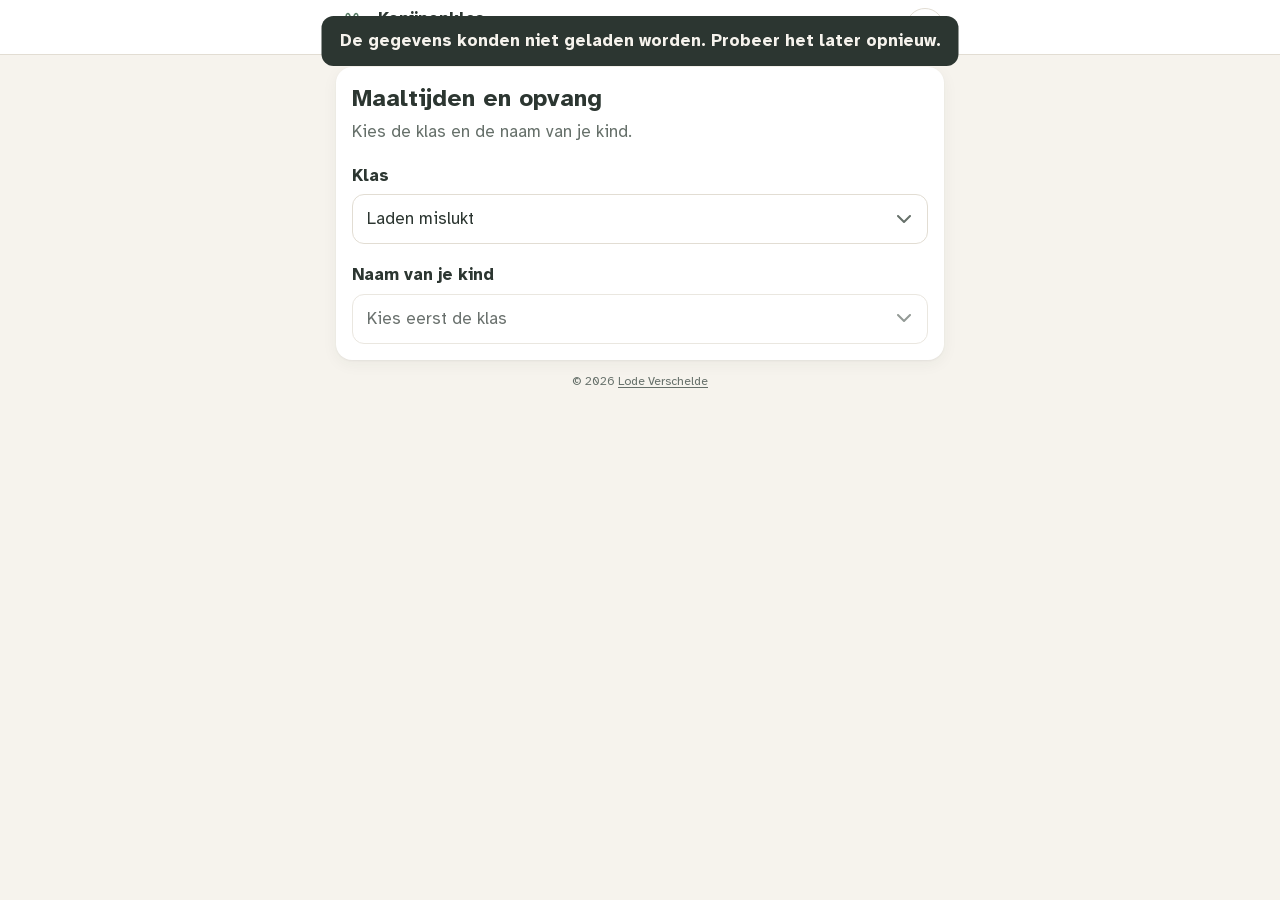
==== commit d75ced6a: "Copyrightregel onderaan elke pagina, naam linkt naar lvit.be '© <huidig jaar> Lode Verschelde', klei" ====
--- a/index.html
+++ b/index.html
@@ -64,6 +64,9 @@
     </section>
   </main>
 
+  <footer class="voet">© <span class="jaar">2026</span> <a href="https://lvit.be" target="_blank" rel="noopener">Lode Verschelde</a></footer>
+  <script>document.querySelectorAll('.jaar').forEach((j) => { j.textContent = new Date().getFullYear(); });</script>
+
   <dialog id="bevestig">
     <form method="dialog">
       <h2 id="bevestigTitel"></h2>
--- a/css/stijl.css
+++ b/css/stijl.css
@@ -107,7 +107,7 @@
 }
 .thema-knop svg { width: 20px; height: 20px; }
 
-.inhoud { max-width: 640px; margin: 0 auto; padding: 20px 16px 32px; }
+.inhoud { max-width: 640px; margin: 0 auto; padding: 20px 16px 8px; }
 .kaart {
   background: var(--kaart); border-radius: var(--straal); box-shadow: var(--schaduw);
   padding: 20px;
@@ -397,54 +397,60 @@
 .verstuur-balk { position: static; }
 .verstuur-balk.plakt { position: sticky; }
 
-@media (max-width: 519px) {
-  .kop-binnen { padding: 8px 16px; gap: 10px; }
-  .logo { width: 32px; height: 32px; }
-  .kop-titel { font-size: 17px; line-height: 1.2; }
-  .kop-sub { font-size: 13px; line-height: 1.2; }
-  .thema-knop { width: 38px; height: 38px; }
-  .inhoud { padding-top: 12px; }
-  .kaart { padding: 16px; }
-
-  .tabs { margin-bottom: 10px; padding: 3px; }
-  .tab { min-height: 40px; }
-  .maanden { gap: 5px; padding-bottom: 6px; }
-  .maand { min-width: 46px; min-height: 40px; padding: 2px 6px; gap: 2px; }
-  .maand b { font-size: 14px; }
-  .maand-kop { margin: 6px 0 2px; }
-  .maand-kop h2 { font-size: 17px; }
-  .maand-kop .status { font-size: 13px; margin-top: 0; }
-
-  .opties { margin: 8px 0 10px; padding: 10px; }
-  .segment { margin-bottom: 8px; padding: 3px; }
-  .segment button { min-height: 34px; font-size: 14px; }
-  .opties-uitleg { font-size: 13px; margin-bottom: 8px; }
-  .keuzes { gap: 6px; }
-  .keuze { min-height: 40px; padding: 4px 8px; font-size: 14px; border-radius: 10px; }
-  .vaste-dagen { gap: 6px; margin-bottom: 8px; }
-  .vaste-dag { grid-template-columns: 84px 1fr; }
-  .vaste-dag select { min-height: 38px; padding: 6px 36px 6px 10px; }
-  .vaste-dagen + .knop, .opties .knop.hoofd.breed { min-height: 42px; }
-  .opties-rij { margin-top: 6px; gap: 6px; }
-  .knop.klein-knop { min-height: 36px; }
-  .weken { gap: 6px; }
-  .week { min-height: 40px; }
-  .vinkje { min-height: 38px; padding: 6px 10px; }
-  .opties .knop { min-height: 42px; }
-
-  .kalender { gap: 2px; }
-  .kalender-kop { font-size: 12px; padding-bottom: 2px; }
-  .dag { min-height: 52px; gap: 2px; padding-top: 3px; }
-  .dag-cirkel { width: 36px; height: 36px; font-size: 15px; }
-  .dag-label { font-size: 10px; line-height: 12px; min-height: 12px; }
-  .dag-maan { width: 16px; height: 16px; top: -5px; left: -5px; }
-  .dag-maan svg { width: 11px; height: 11px; }
-
-  .legende { margin-top: 10px; gap: 6px 12px; font-size: 13px; }
-  .vrije-lijst { margin-top: 8px; font-size: 13px; }
-  .verstuur-balk { margin-top: 12px; padding: 10px 16px calc(10px + env(safe-area-inset-bottom)); }
-  .verstuur-status { font-size: 13px; margin-bottom: 6px; }
-  .verstuur-balk .knop { min-height: 46px; }
+/* Compact op elke breedte (vroeger alleen onder 520 px). */
+.kop-binnen { padding: 8px 16px; gap: 10px; }
+.logo { width: 32px; height: 32px; }
+.kop-titel { font-size: 17px; line-height: 1.2; }
+.kop-sub { font-size: 13px; line-height: 1.2; }
+.thema-knop { width: 38px; height: 38px; }
+.inhoud { padding-top: 12px; }
+.kaart { padding: 16px; }
+
+.tabs { margin-bottom: 10px; padding: 3px; }
+.tab { min-height: 40px; }
+.maanden { gap: 5px; padding-bottom: 4px; }
+.maand { position: relative; min-width: 46px; min-height: 32px; padding: 2px 8px; }
+.maand .maand-stip { position: absolute; bottom: 3px; left: 50%; width: 5px; height: 5px; margin-left: -2.5px; }
+.maand b { font-size: 14px; }
+.maand-kop { margin: 4px 0 0; }
+.maand-kop h2 { font-size: 17px; }
+.maand-kop .status { font-size: 13px; margin-top: 0; }
+
+.opties { margin: 6px 0 10px; padding: 10px; }
+.segment { margin-bottom: 8px; padding: 3px; }
+.segment button { min-height: 34px; font-size: 14px; }
+.opties-uitleg { font-size: 13px; margin-bottom: 8px; }
+.keuzes { gap: 6px; }
+.keuze { min-height: 40px; padding: 4px 8px; font-size: 14px; border-radius: 10px; }
+.vaste-dagen { gap: 6px; margin-bottom: 8px; }
+.vaste-dag { margin: 0; }
+.vaste-dag { grid-template-columns: 96px 1fr; }
+.vaste-dag select { font-weight: 400; }
+.vaste-dag select { min-height: 38px; padding: 6px 36px 6px 10px; }
+.vaste-dagen + .knop, .opties .knop.hoofd.breed { min-height: 42px; }
+.opties-rij { margin-top: 6px; gap: 6px; }
+.knop.klein-knop { min-height: 36px; }
+.weken { gap: 6px; }
+.week { min-height: 40px; }
+.vinkje { min-height: 38px; padding: 6px 10px; }
+.opties .knop { min-height: 42px; }
+
+.kalender { gap: 2px; }
+.kalender-kop { font-size: 12px; padding-bottom: 2px; }
+.dag { min-height: 52px; gap: 2px; padding-top: 3px; }
+.dag-cirkel { width: 36px; height: 36px; font-size: 15px; }
+.dag-label { font-size: 10px; line-height: 12px; min-height: 12px; }
+.dag-maan { width: 16px; height: 16px; top: -5px; left: -5px; }
+.dag-maan svg { width: 11px; height: 11px; }
+
+.legende { margin-top: 10px; gap: 6px 12px; font-size: 13px; }
+.vrije-lijst { margin-top: 8px; font-size: 13px; }
+.verstuur-balk { margin-top: 12px; padding: 10px 16px calc(10px + env(safe-area-inset-bottom)); }
+.verstuur-status { font-size: 13px; margin-bottom: 6px; }
+.verstuur-balk .knop { min-height: 46px; }
+@media (min-width: 520px) {
+  .dag-cirkel { width: 42px; height: 42px; font-size: 16px; }
+  .dag { min-height: 58px; }
 }
 
 /* Rooster met maaltijdkeuzes */
@@ -459,3 +465,11 @@
 .uitleg-rij .opties-uitleg { margin: 0; flex: 1; }
 .klein-link { font-size: 14px; padding: 2px 0; flex: none; }
 .link:disabled { opacity: .4; cursor: default; }
+.selectie-rij { margin-top: -4px; gap: 16px; }
+
+/* Voettekst met copyright */
+.voet {
+  max-width: 640px; margin: 0 auto; padding: 4px 16px calc(16px + env(safe-area-inset-bottom));
+  text-align: center; font-size: 12px; color: var(--zacht);
+}
+.voet a { color: inherit; text-underline-offset: 2px; }
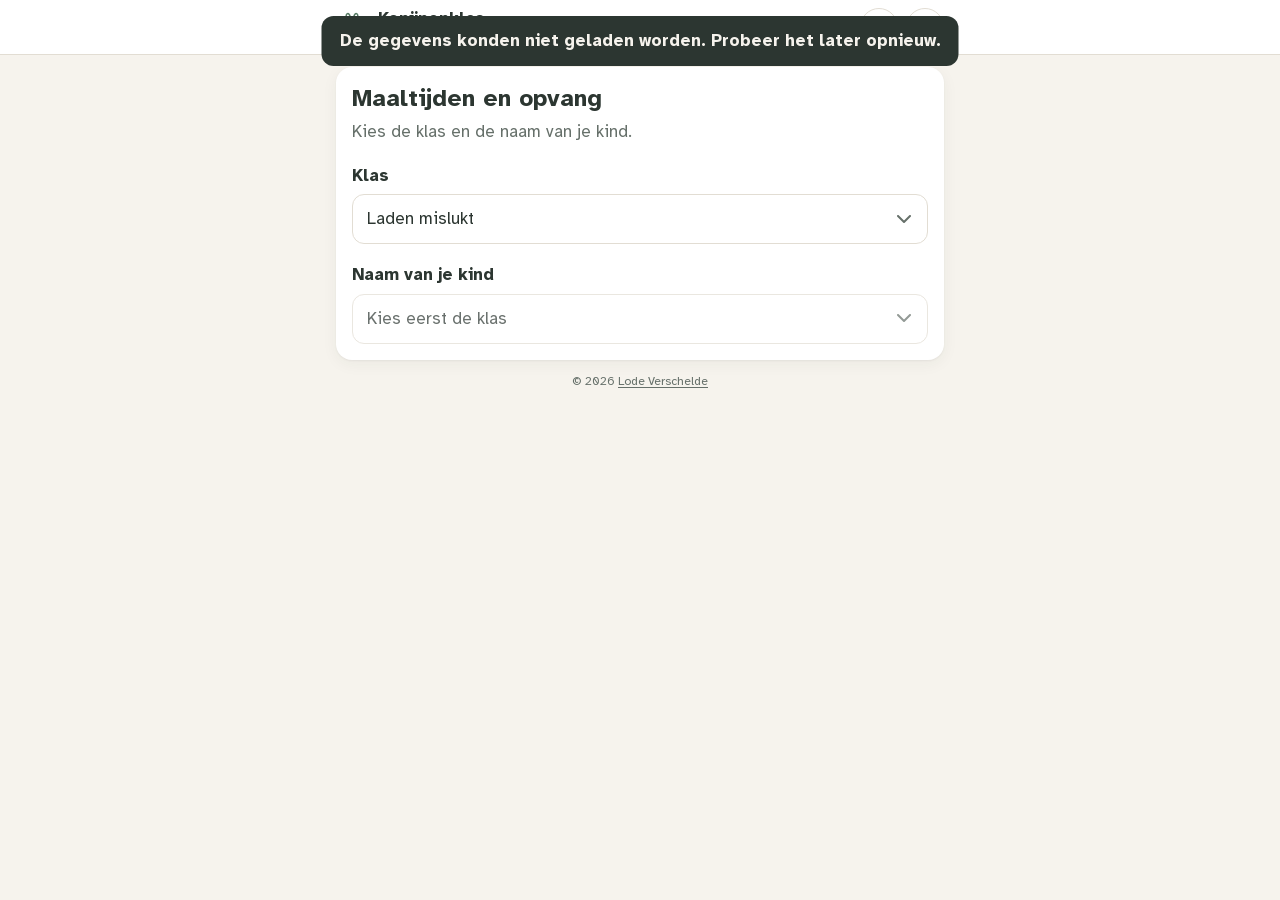
==== commit bf3d78de: "Taalknop op de ouderpagina: NL, EN, FR, ES, IT en KO Knop rechtsboven naast de themaknop, keuze per " ====
--- a/index.html
+++ b/index.html
@@ -11,52 +11,61 @@
   <link rel="preload" href="fonts/atkinson-400.woff2" as="font" type="font/woff2" crossorigin>
   <link rel="preload" href="fonts/atkinson-700.woff2" as="font" type="font/woff2" crossorigin>
   <script>document.documentElement.dataset.thema = /(?:^|; )thema=donker/.test(document.cookie) ? 'donker' : 'licht';</script>
+  <script>(function () {
+    var h = document.documentElement, c = (document.cookie.match(/(?:^|; )taal=(nl|en|fr|es|it|ko)\b/) || [])[1] || 'nl';
+    h.dataset.taal = c;
+    h.lang = { nl: 'nl-BE', en: 'en-GB', fr: 'fr-BE', es: 'es-ES', it: 'it-IT', ko: 'ko-KR' }[c];
+    if (c !== 'nl') h.classList.add('vertalen');
+  })();</script>
   <link rel="stylesheet" href="css/stijl.css">
   <script src="js/vendor/supabase.js" defer></script>
   <script type="module" src="js/ouder.js"></script>
 </head>
 <body>
-  <div class="demo-band" id="demoBand" hidden>Demo: niets wordt echt verstuurd</div>
+  <div class="demo-band" id="demoBand" data-t="demoBand" hidden>Demo: niets wordt echt verstuurd</div>
   <header class="kop">
     <div class="kop-binnen">
       <img class="logo" src="img/konijn.svg" alt="">
       <div>
         <div class="kop-titel" id="klasTitel">Konijnenklas</div>
-        <div class="kop-sub" id="schoolTitel">Maaltijden en opvang</div>
+        <div class="kop-sub" id="schoolTitel" data-t="kopSub">Maaltijden en opvang</div>
       </div>
-      <div class="kop-rechts"><button class="thema-knop" type="button" id="themaKnop"></button></div>
+      <div class="kop-rechts">
+        <label class="taal-knop"><span id="taalCode" aria-hidden="true">NL</span><select id="taal" data-t-label="taal" aria-label="Taal"></select></label>
+        <button class="thema-knop" type="button" id="themaKnop"></button>
+      </div>
     </div>
   </header>
 
   <main class="inhoud">
     <section class="kaart start" id="start">
-      <h1>Maaltijden en opvang</h1>
-      <p class="uitleg">Kies de klas en de naam van je kind.</p>
+      <h1 data-t="kopSub">Maaltijden en opvang</h1>
+      <p class="uitleg" data-t="startUitleg">Kies de klas en de naam van je kind.</p>
 
-      <label for="klas">Klas</label>
-      <select id="klas"><option value="">Even geduld…</option></select>
+      <label for="klas" data-t="labelKlas">Klas</label>
+      <select id="klas"><option value="" data-t="laden">Even geduld…</option></select>
 
-      <label for="kind">Naam van je kind</label>
-      <select id="kind" disabled><option value="">Kies eerst de klas</option></select>
+      <label for="kind" data-t="labelKind">Naam van je kind</label>
+      <select id="kind" disabled><option value="" data-t="eerstKlas">Kies eerst de klas</option></select>
 
       <form id="controle" hidden>
-        <label for="achternaam">Typ ter controle de achternaam van je kind</label>
-        <p class="hulp" id="achternaamHulp">Zo zijn we zeker dat niemand per vergissing voor een ander kind invult.</p>
+        <label for="achternaam" data-t="labelAchternaam">Typ ter controle de achternaam van je kind</label>
+        <p class="hulp" id="achternaamHulp" data-t="achternaamHulp">Zo zijn we zeker dat niemand per vergissing voor een ander kind invult.</p>
         <input type="text" id="achternaam" aria-describedby="achternaamHulp" autocomplete="off" autocapitalize="words" spellcheck="false" enterkeyhint="go">
         <p class="fout" id="startFout" role="alert"></p>
-        <button class="knop hoofd breed" type="submit" id="verder">Verder</button>
+        <button class="knop hoofd breed" type="submit" id="verder" data-t="verder">Verder</button>
       </form>
     </section>
 
     <section id="werk" hidden>
       <div class="kind-balk">
-        <p class="kind-naam"><span class="klein">Voor</span> <b id="kindNaam"></b></p>
-        <button class="link" type="button" id="anderKind">Ander kind</button>
+        <p class="kind-naam"><span class="klein" data-t="voor">Voor</span> <b id="kindNaam"></b></p>
+        <button class="link" type="button" id="anderKind" data-t="anderKind">Ander kind</button>
       </div>
 
       <div class="tabs" role="tablist">
-        <button class="tab" role="tab" id="tabMaaltijden" aria-controls="paneelMaaltijden" aria-selected="true">Maaltijden</button>
-        <button class="tab" role="tab" id="tabOpvang" aria-controls="paneelOpvang" aria-selected="false">Opvang</button>
+        <button class="tab" role="tab" id="tabMaaltijden" aria-controls="paneelMaaltijden" aria-selected="true" data-t="tabMaaltijden">Maaltijden</button>
+        <button class="tab" role="tab" id="tabOpvang" aria-controls="paneelOpvang" aria-selected="false" data-t="tabOpvang">Opvang</button>
       </div>
 
       <div class="paneel" id="paneelMaaltijden" role="tabpanel" aria-labelledby="tabMaaltijden"></div>
@@ -72,7 +81,7 @@
       <h2 id="bevestigTitel"></h2>
       <div id="bevestigTekst"></div>
       <div class="dialoog-knoppen">
-        <button class="knop" value="nee">Annuleren</button>
+        <button class="knop" value="nee" data-t="annuleren">Annuleren</button>
         <button class="knop hoofd" value="ja">Versturen</button>
       </div>
     </form>
--- a/css/stijl.css
+++ b/css/stijl.css
@@ -100,12 +100,24 @@
 .logo { width: 40px; height: 40px; color: var(--accent); flex: none; }
 .kop-titel { font-weight: 700; font-size: 18px; }
 .kop-sub { color: var(--zacht); font-size: 14px; }
-.kop-rechts { margin-left: auto; display: flex; align-items: center; gap: 14px; }
+.kop-rechts { margin-left: auto; display: flex; align-items: center; gap: 10px; }
 .thema-knop {
   width: 44px; height: 44px; border-radius: 50%; border: 1.5px solid var(--lijn); background: var(--kaart);
   color: var(--zacht); display: grid; place-items: center; cursor: pointer; padding: 0; flex: none;
 }
 .thema-knop svg { width: 20px; height: 20px; }
+/* Taalknop: toont de code, de onzichtbare keuzelijst erboven opent de lijst van het toestel. */
+.taal-knop {
+  position: relative; width: 44px; height: 44px; border-radius: 50%; border: 1.5px solid var(--lijn); background: var(--kaart);
+  color: var(--zacht); display: grid; place-items: center; flex: none; margin: 0; font-size: 13px; font-weight: 700; letter-spacing: .02em;
+}
+.taal-knop select {
+  position: absolute; inset: 0; width: 100%; height: 100%; min-height: 0; opacity: 0; cursor: pointer; font-size: 16px;
+  appearance: none; border: 0; padding: 0; margin: 0;
+}
+.taal-knop:has(select:focus-visible) { outline: 2px solid var(--accent-donker); outline-offset: 2px; }
+/* Tot ouder.js de vaste teksten vertaald heeft: geen Nederlandse flits in een andere taal. */
+.vertalen [data-t] { visibility: hidden; }
 
 .inhoud { max-width: 640px; margin: 0 auto; padding: 20px 16px 8px; }
 .kaart {
@@ -402,7 +414,8 @@
 .logo { width: 32px; height: 32px; }
 .kop-titel { font-size: 17px; line-height: 1.2; }
 .kop-sub { font-size: 13px; line-height: 1.2; }
-.thema-knop { width: 38px; height: 38px; }
+.thema-knop, .taal-knop { width: 38px; height: 38px; }
+.kop-rechts { gap: 8px; }
 .inhoud { padding-top: 12px; }
 .kaart { padding: 16px; }
 
